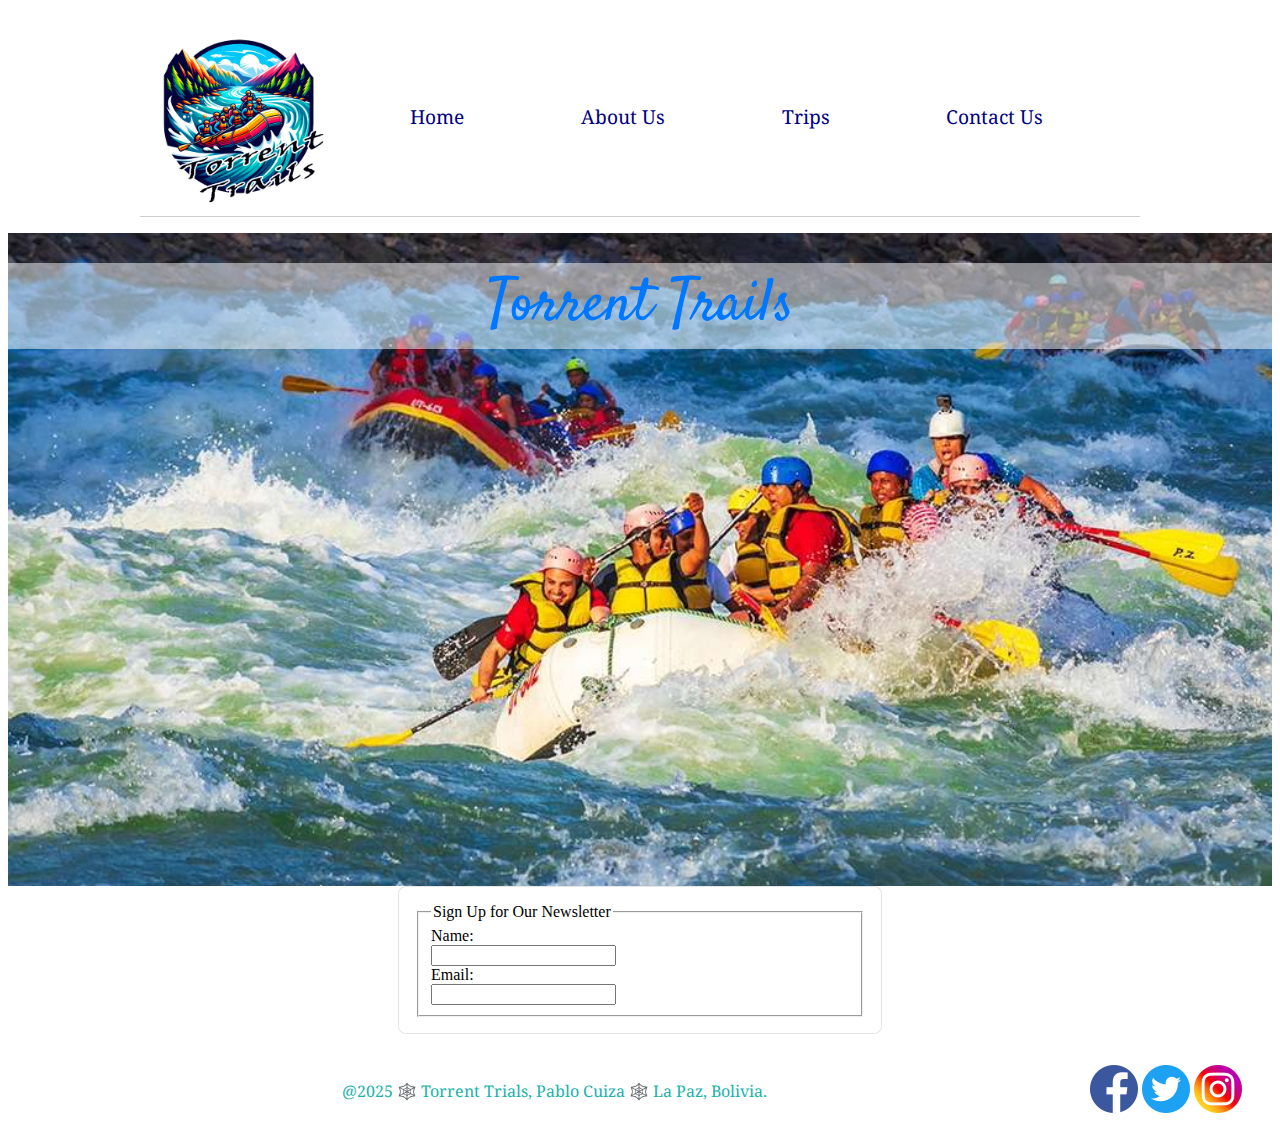
==== wwr/index.html @ 5a0aab0b "contact update8" ====
<!DOCTYPE html>
<html lang="en-US">
    <head>
        <meta charset="utf-8">
        <meta name="viewport" content="width=device-width,initial-sacle=1.0">
        <meta name="description" content="this is the homve page of a web practice">
        <meta name="author" content="Juan Pablo Cuiza Arce">
        <link rel="preconnect" href="https://fonts.googleapis.com">
        <link rel="preconnect" href="https://fonts.gstatic.com" crossorigin>
        <link href="https://fonts.googleapis.com/css2?family=Dorsa&family=Italiana&family=Josefin+Sans:ital,wght@0,100..700;1,100..700&family=Noto+Serif:ital,wght@0,100..900;1,100..900&family=Satisfy&family=Space+Grotesk:wght@300..700&display=swap" rel="stylesheet">
        <link rel="stylesheet" href="styles/rafting.css">
        <title>Torren Trial - Home</title>
    </head>
    <body>
        <header>
            <img src="images/logowwr.png" alt="logo wwr" width="200">
            <nav>
                <ul class="navigation">
                    <li><a href="index.html">Home</a></li>
                    <li><a href="about.html">About Us</a></li>
                    <li><a href="trips.html">Trips</a></li>
                    <li><a href="contact.html">Contact Us</a></li>
                </ul>
            </nav>
        </header>
        <main>
            <div class="hero">
                <img src="images/rafting12_1024.jpg" alt="rafting photo">
                <h1>Torrent Trails</h1>                
            </div>
            <form>
                <fieldset>
                    <legend>Sign Up for Our Newsletter</legend>
                    <label for="name">Name:</label><br>
                    <input type="text" id="name" name="user_name"><br>
                    <label for="email">Email:</label><br>
                    <input type="email" id="email" name="user_email"><br>
                </fieldset>
            </form>
        </main>
            
        <footer>
            <div>
                <p>@2025 🕸️ Torrent Trials, Pablo Cuiza 🕸️ La Paz, Bolivia.</p>
            </div>
            <nav class="sociallinks">
                <a href="https://facebook.com">
                    <img src="images/facebook.png" alt="facebook">
                </a>
                <a href="https://twitter.com">
                    <img src="images/twitter.png" alt="twitter">
                </a>
                <a href="https://instagram.com">
                    <img src="images/instagram.png" alt="instagram">
                </a>
            </nav>
        </footer>
    </body>
    <!--date of last modified: 04/05/2025-->
</html>
---- wwr/styles/rafting.css ----
:root {
    --back-color: darkblue;
    --h1-color: #0077FF;
    --h2-color: #FFD700;
    --p-color: #20B2AA;
}
header {
	margin: 1rem auto;
	display: grid;
	grid-template-columns: 250px 1fr;
	align-items: center;
	border-bottom: 1px solid #ccc;
	max-width: 1000px;
}
figure {
    border: thin #c0c0c0 solid;
    display: flex;
    flex-flow: column;
    padding: 5px;
    max-width: 220px;
    margin: auto;
  }
  
figcaption {
    background-color: #222;
    color: #fff;
    font: italic smaller sans-serif;
    padding: 3px;
    text-align: center;
  }
h1 {
    font-family: "Satisfy", cursive;
    font-weight: 400;
    font-size: 60px;
    font-style: normal;
    color: var(--h1-color);
    position: absolute;
}
h2 {
    font-family: "Satisfy", cursive;
    font-weight: 400;
    font-size: 40px;
    font-style: normal;
    color: var(--h2-color);
    text-align: center;
}
p {
    font-family: "Noto Serif", serif;
    font-style: normal;
    color: var(--p-color);
}
a {
    text-decoration: none;
}
footer {
    display: grid;
    grid-template-columns: 1fr auto; 
    align-items: center; 
    gap: 20px;
    margin: 30px;
    text-align: center;
}
.navigation {
	display: flex;
	flex-wrap: wrap;
	list-style: none;
	padding: 0;
	font-family:"Noto Serif", serif;
}

.navigation li {
	flex: 1 1 auto;
}

.navigation a {
	display: block;
	color: navy;
	padding: 20px;
	text-decoration: none;
	font-size: 1.2rem;
}
.imgs {
    display: grid;
    grid-template-columns: repeat(5, 1fr); 
    gap: 20px; 
}
.history {
    margin: 1rem auto;
	display: grid;
	grid-template-columns:1fr 230px 1fr;
	align-items: center;
	border-bottom: 1px solid #ccc;
	max-width: 100%;
}
.history img{
    justify-self: center;
}
.navigation a:hover {
	color: var(--h2-color);
	font-weight: 600;
	text-decoration: underline;
}

.hero article {
    width: 80%;
    position: absolute;
    top: 50%;
    left: 50%;
    transform: translate(-50%, -50%); 
    background-color: rgba(255, 215, 0, 0.5); 
    padding: 10px 20px;
    border-radius: 5px;
    text-align: justify;
}
.hero p{
    color: var(--h1-color);
    
}
.hero {
    position: relative;
    width: 100%;
}
.hero h1{
    width: 100%;
    position: absolute;
    top: 5%;
    left: 50%;
    transform: translate(-50%, -50%); 
    font-size: 60px;
    background-color: rgba(255, 255, 255, 0.5);
    text-align: center;
}
.cont h1 {
    position: relative;
    font-size: 60px;
    background-color: rgba(255, 255, 255, 0.5);
    text-align: center;
}
.cont h2 {
    position: relative;
}
.hero img {
    display: block;
    width: 100%;
    height: auto;
    object-fit: cover;
}
.subhero img{
    width: 150px;
    float: right;
    margin: 10px;
}
  
.imgs img {
    max-width: 220px;
    max-height: 150px;
}

form {
    width: 450px;
    margin: 0 auto;
    padding: 1rem;
    border: 1px solid rgb(0 0 0 / 0.1);
    border-radius: 0.5rem;
    background-color: #ffffff;
    display: grid;
}

button {
    margin: 1rem;
    background-color: navy;
    color: #ffffff;
    border: none;
    border-radius: .5rem;
    padding: .75rem;
    font-size: 1.2rem;
    width: 150px;
}
button:hover {
    background-color: darkgreen;
}
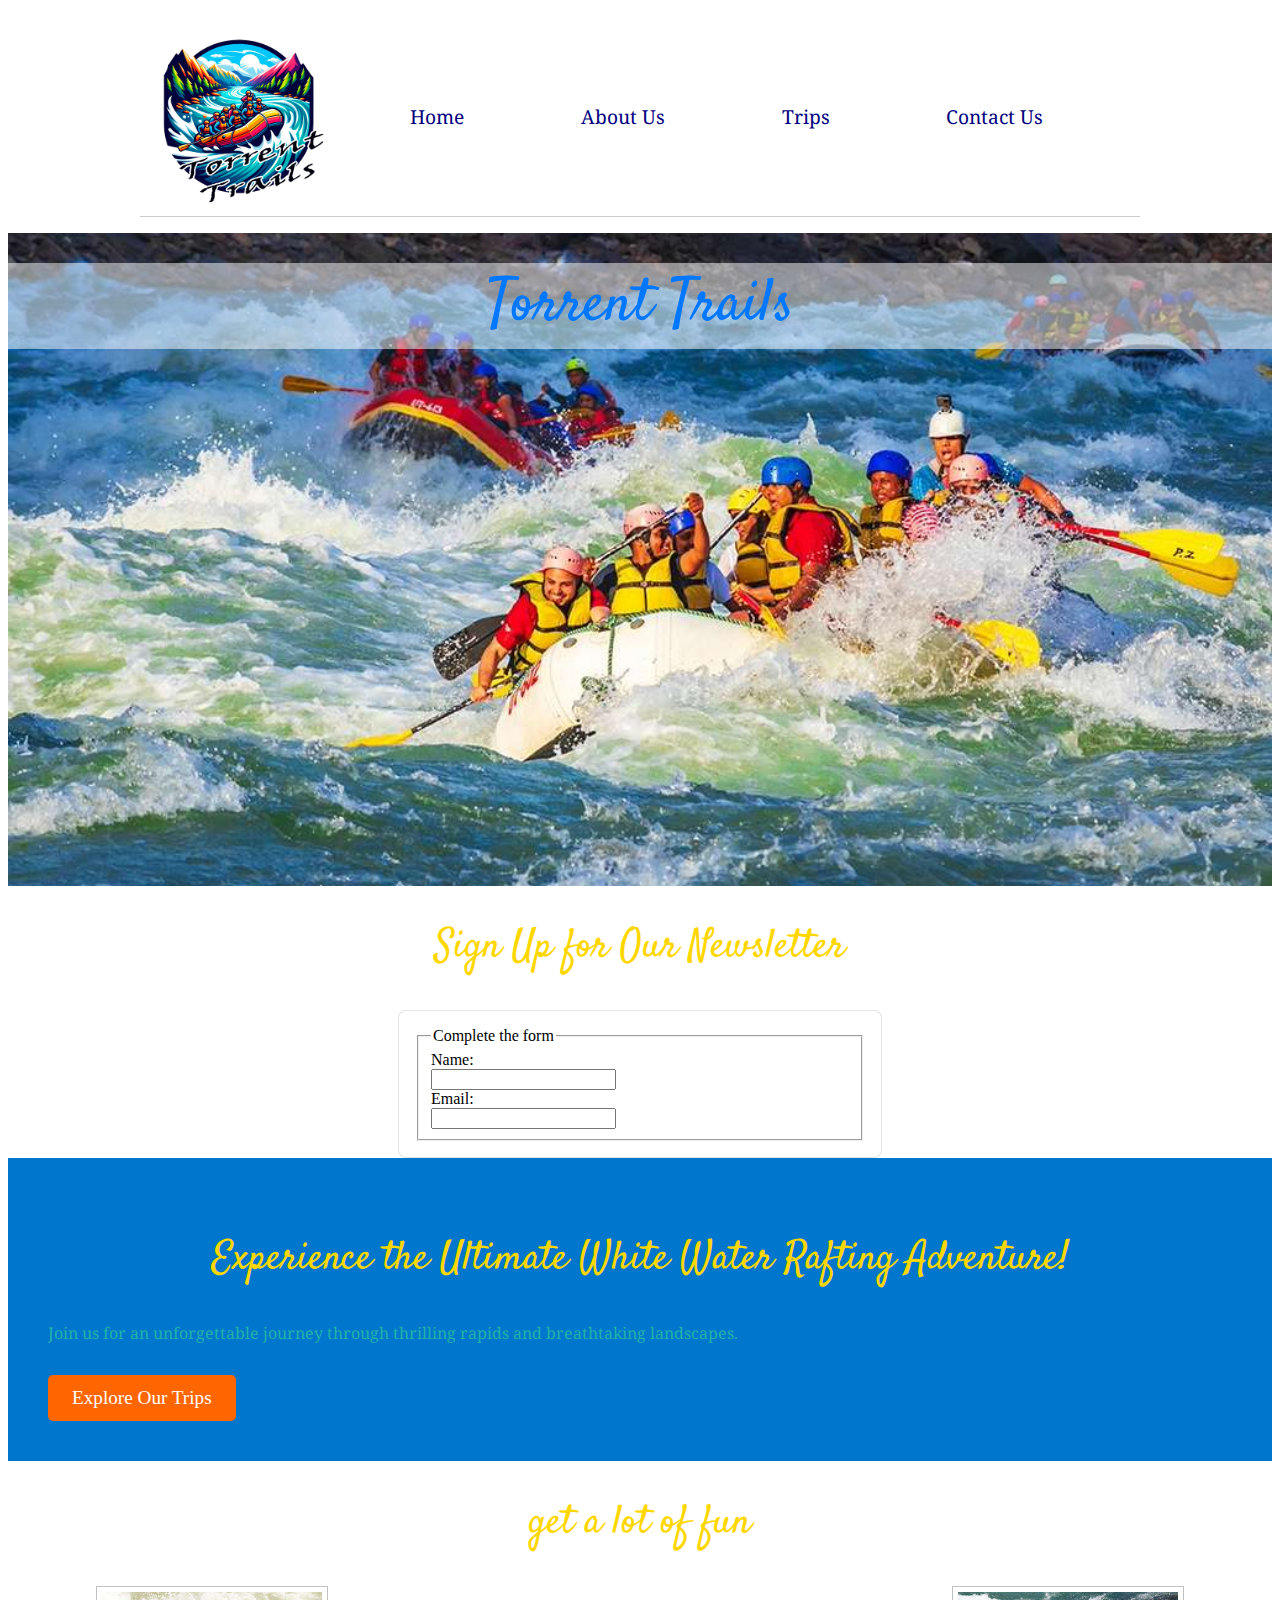
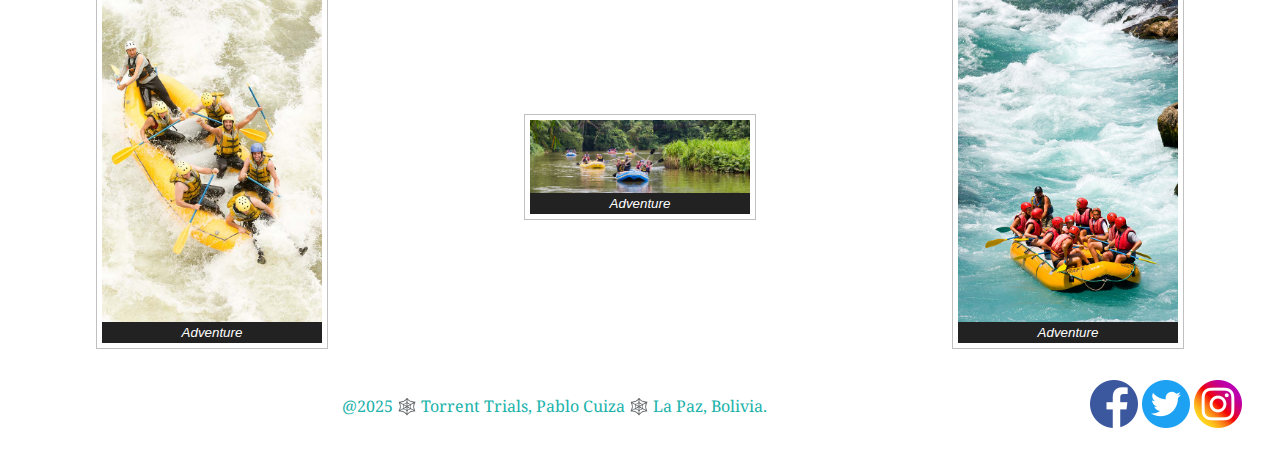
==== commit ec7fb65c: "update index" ====
--- a/wwr/index.html
+++ b/wwr/index.html
@@ -28,15 +28,42 @@
                 <img src="images/rafting12_1024.jpg" alt="rafting photo">
                 <h1>Torrent Trails</h1>                
             </div>
-            <form>
-                <fieldset>
-                    <legend>Sign Up for Our Newsletter</legend>
-                    <label for="name">Name:</label><br>
-                    <input type="text" id="name" name="user_name"><br>
-                    <label for="email">Email:</label><br>
-                    <input type="email" id="email" name="user_email"><br>
-                </fieldset>
-            </form>
+            <div>
+                <h2>Sign Up for Our Newsletter</h2>    
+                <form>
+                    <fieldset>
+                        <legend>Complete the form</legend>
+                        <label for="name">Name:</label><br>
+                        <input type="text" id="name" name="user_name"><br>
+                        <label for="email">Email:</label><br>
+                        <input type="email" id="email" name="user_email"><br>
+                    </fieldset>
+                </form>
+            </div>
+            <section class="cta">
+                <h2>Experience the Ultimate White Water Rafting Adventure!</h2>
+                <p>Join us for an unforgettable journey through thrilling rapids and breathtaking landscapes.</p>
+                <a href="trips.html" class="cta-button">Explore Our Trips</a>
+            </section>
+            <section>
+                <h2>get a lot of fun</h2>
+                <div class="raftimgs">
+                    <figure>
+                        <img src="images/rafting56_600.jpg" alt="on the highway">
+                        <figcaption>Adventure</figcaption>
+                    </figure>
+                    <figure>
+                        <img src="images/rafting14_1024.jpg" alt="">
+                        <figcaption>Adventure</figcaption>
+                    </figure>
+                    <figure>
+                        <img src="images/rafting49_600.jpg" alt="">
+                        <figcaption>Adventure</figcaption>
+                    </figure>
+                   
+                
+                </div>
+            </section>
         </main>
             
         <footer>
--- a/wwr/styles/rafting.css
+++ b/wwr/styles/rafting.css
@@ -84,6 +84,11 @@
     grid-template-columns: repeat(5, 1fr); 
     gap: 20px; 
 }
+.raftimgs {
+    display: grid;
+    grid-template-columns: repeat(3, 1fr); 
+    gap: 20px; 
+}
 .history {
     margin: 1rem auto;
 	display: grid;
@@ -178,4 +183,171 @@
 }
 button:hover {
     background-color: darkgreen;
-}+}
+
+Here's a structured HTML and CSS code snippet incorporating all your requirements:  
+
+- A call to action that directs users to the "Contact Us" page.  
+- Three detailed trip descriptions , each with a photo.  
+- A table outlining all available trips with relevant information.  
+- A multi-column layout using CSS grid for a visually appealing structure.  
+
+*HTML Code (index.html)  *
+html
+<!DOCTYPE html>
+<html lang="en">
+<head>
+    <meta charset="UTF-8">
+    <meta name="viewport" content="width=device-width, initial-scale=1.0">
+    <title>White Water Rafting Trips</title>
+    <link rel="stylesheet" href="styles.css">
+</head>
+<body>
+
+    <!-- Call to Action -->
+    <section class="cta">
+        <h1>Ready for an Adventure?</h1>
+        <p>Contact us to book your next rafting trip!</p>
+        <a href="contact.html" class="cta-button">Contact Us</a>
+    </section>
+
+    <!-- Grid Layout for Trip Descriptions -->
+    <section class="trip-container">
+        <div class="trip">
+            <img src="rafting1.jpg" alt="Rafting through rapids">
+            <h2>Extreme Rapids Adventure</h2>
+            <p>Experience intense rapids for thrill-seekers looking for a high-adrenaline adventure.</p>
+        </div>
+        <div class="trip">
+            <img src="rafting2.jpg" alt="Family rafting trip">
+            <h2>Family-Friendly Rafting</h2>
+            <p>Perfect for families who want a fun, safe, and exciting day on the water.</p>
+        </div>
+        <div class="trip">
+            <img src="rafting3.jpg" alt="Scenic river adventure">
+            <h2>Scenic River Expedition</h2>
+            <p>Enjoy breathtaking landscapes while paddling through calm and beautiful waters.</p>
+        </div>
+    </section>
+
+    <!-- Trips Table -->
+    <section class="trip-table">
+        <h2>Available Trips</h2>
+        <table>
+            <thead>
+                <tr>
+                    <th>Trip Name</th>
+                    <th>Difficulty</th>
+                    <th>Duration</th>
+                    <th>Price</th>
+                </tr>
+            </thead>
+            <tbody>
+                <tr>
+                    <td>Extreme Rapids Adventure</td>
+                    <td>High</td>
+                    <td>4 Hours</td>
+                    <td>$120</td>
+                </tr>
+                <tr>
+                    <td>Family-Friendly Rafting</td>
+                    <td>Low</td>
+                    <td>2 Hours</td>
+                    <td>$80</td>
+                </tr>
+                <tr>
+                    <td>Scenic River Expedition</td>
+                    <td>Medium</td>
+                    <td>3 Hours</td>
+                    <td>$100</td>
+                </tr>
+            </tbody>
+        </table>
+    </section>
+
+</body>
+</html>
+
+
+*CSS Code (styles.css)  *
+css
+body {
+    font-family: Arial, sans-serif;
+    text-align: center;
+    margin: 0;
+    padding: 0;
+    background-color: #f4f4f4;
+}
+
+/* Call to Action */
+.cta {
+    background-color: #0077cc;
+    color: white;
+    padding: 40px;
+}
+
+.cta-button {
+    display: inline-block;
+    margin-top: 15px;
+    padding: 12px 24px;
+    color: white;
+    background-color: #ff6600;
+    text-decoration: none;
+    font-size: 1.2em;
+    border-radius: 5px;
+}
+
+.cta-button:hover {
+    background-color: #cc5500;
+}
+
+/* Grid Layout for Trip Descriptions */
+.trip-container {
+    display: grid;
+    grid-template-columns: repeat(3, 1fr);
+    gap: 20px;
+    padding: 40px;
+    justify-content: center;
+}
+
+.trip {
+    background: white;
+    padding: 20px;
+    border-radius: 10px;
+    box-shadow: 0px 0px 10px rgba(0, 0, 0, 0.1);
+}
+
+.trip img {
+    width: 100%;
+    border-radius: 10px;
+}
+
+.trip h2 {
+    color: #0077cc;
+}
+
+/* Table Styling */
+.trip-table {
+    padding: 40px;
+}
+
+table {
+    width: 80%;
+    margin: auto;
+    border-collapse: collapse;
+}
+
+th, td {
+    padding: 15px;
+    border: 1px solid #ddd;
+}
+
+th {
+    background-color: #0077cc;
+    color: white;
+}
+
+tbody tr:nth-child(even) {
+    background-color: #f9f9f9;
+}
+
